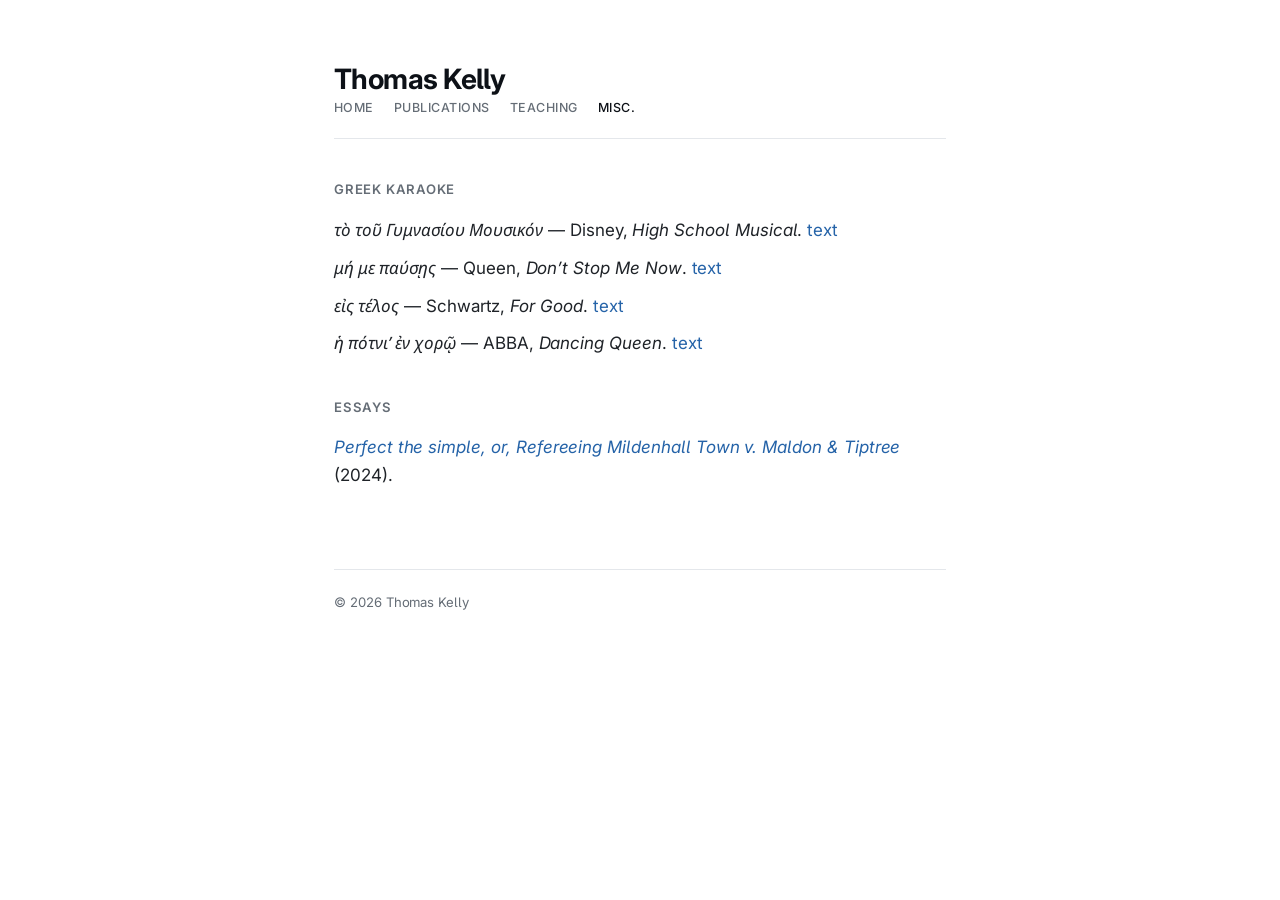
==== misc.html @ 2780e8f3 "aesthetic update" ====
<!DOCTYPE html>
<html lang="en">
<head>
  <meta charset="UTF-8">
  <meta name="viewport" content="width=device-width, initial-scale=1">
  <title>Misc. &mdash; Thomas Kelly</title>
  <meta name="robots" content="noindex, nofollow">
  <meta name="theme-color" content="#0d1117">
  <link rel="preconnect" href="https://fonts.googleapis.com">
  <link rel="preconnect" href="https://fonts.gstatic.com" crossorigin>
  <link rel="stylesheet" href="https://fonts.googleapis.com/css2?family=Inter:wght@400;450;500;600;700&family=Noto+Sans:wght@400;500;600&display=swap">
  <link rel="stylesheet" href="style.css">
</head>
<body>
<div class="container">

  <header class="site-header">
    <h1><a href="index.html">Thomas Kelly</a></h1>
    <nav>
      <a href="index.html">Home</a>
      <a href="publications.html">Publications</a>
      <a href="teaching.html">Teaching</a>
      <a href="misc.html" class="current">Misc.</a>
    </nav>
  </header>

  <main>

    <h2>Greek karaoke</h2>
    <ul class="plain">
      <li><em lang="grc">τὸ τοῦ Γυμνασίου Μουσικόν</em> &mdash; Disney, <em>High School Musical</em>. <a href="karaoke/high-school-musical.pdf">text</a></li>
      <li><em lang="grc">μή με παύσῃς</em> &mdash; Queen, <em>Don&rsquo;t Stop Me Now</em>. <a href="karaoke/dont-stop-me-now.pdf">text</a></li>
      <li><em lang="grc">εἰς τέλος</em> &mdash; Schwartz, <em>For Good</em>. <a href="karaoke/for-good.pdf">text</a></li>
      <li><em lang="grc">ἡ πότνι&rsquo; ἐν χορῷ</em> &mdash; ABBA, <em>Dancing Queen</em>. <a href="karaoke/dancing-queen.pdf">text</a></li>
    </ul>

    <h2 id="mildenhall">Essays</h2>
    <ul class="plain">
      <li><em><a href="mildenhall.pdf">Perfect the simple, or, Refereeing Mildenhall Town v. Maldon &amp; Tiptree</a></em> (2024).</li>
    </ul>

  </main>

  <footer class="footer">
    <p>&copy; 2026 Thomas Kelly</p>
  </footer>

</div>
</body>
</html>
---- style.css ----
/* ────────────────────────────────────────────────────────────
   Thomas Kelly — "full Michaillat" tech variant
   Inter (Latin) + Noto Sans (Greek fallback). Cool palette.
   System-aware dark mode. Tight, engineered vertical rhythm.
   ──────────────────────────────────────────────────────────── */

:root {
  --bg:        #ffffff;
  --text:      #1f2328;
  --heading:   #0d1117;
  --muted:     #656d76;
  --accent:    #2563a8;     /* cool blue */
  --accent-2:  #1a4a82;
  --rule:      #e4e7eb;
  --chip-bg:   #f4f6f8;
  --chip-br:   #e0e4e8;

  --content-max: 660px;
  --pad-y: 4rem;
  --pad-x: 1.5rem;

  --font: 'Inter', 'Noto Sans', -apple-system, BlinkMacSystemFont, 'Segoe UI', system-ui, sans-serif;
  --size: 1.0625rem;        /* 17px — smaller, denser than the serif version */
  --leading: 1.6;
}

@media (prefers-color-scheme: dark) {
  :root {
    --bg:       #0d1117;
    --text:     #c9d1d9;
    --heading:  #f0f6fc;
    --muted:    #8b949e;
    --accent:   #6cb0ff;
    --accent-2: #92c5ff;
    --rule:     #21262d;
    --chip-bg:  #161b22;
    --chip-br:  #30363d;
  }
}

*, *::before, *::after { box-sizing: border-box; }

html { font-size: 16px; }

body {
  margin: 0;
  background: var(--bg);
  color: var(--text);
  font-family: var(--font);
  font-size: var(--size);
  line-height: var(--leading);
  font-feature-settings: "kern" 1, "liga" 1, "calt" 1, "cv05" 1;
  -webkit-font-smoothing: antialiased;
  -moz-osx-font-smoothing: grayscale;
  letter-spacing: -0.003em;       /* Inter looks best very slightly tightened */
}

.container {
  max-width: var(--content-max);
  margin: 0 auto;
  padding: var(--pad-y) var(--pad-x);
}

/* ── BANNER (home only) ─────────────────────────────────────── */

.banner { margin-bottom: 2.5rem; }

.banner img {
  display: block;
  width: 100%;
  height: auto;
  max-height: 240px;
  object-fit: cover;
  object-position: center 35%;
  border-radius: 10px;
  border: 1px solid var(--rule);
}

.banner .caption {
  display: block;
  font-size: 0.82rem;
  color: var(--muted);
  margin-top: 0.55rem;
  letter-spacing: 0;
}

/* ── HEADER ─────────────────────────────────────────────────── */

header.site-header {
  margin-bottom: 2.5rem;
}

header.site-header h1 {
  font-size: 1.75rem;
  font-weight: 700;
  letter-spacing: -0.02em;
  margin: 0 0 0.2rem;
  line-height: 1.1;
}

header.site-header h1 a { color: var(--heading); border: none; }
header.site-header h1 a:hover { color: var(--accent); }

header.site-header .tagline {
  color: var(--muted);
  margin: 0 0 1.25rem;
  font-size: 0.95rem;
  font-weight: 450;
}

/* nav as a horizontal row of restrained links */
header.site-header nav {
  display: flex;
  flex-wrap: wrap;
  gap: 1.25rem;
  font-size: 0.9rem;
  font-weight: 500;
  padding-bottom: 1.25rem;
  border-bottom: 1px solid var(--rule);
}

header.site-header nav a {
  color: var(--muted);
  border: none;
  text-transform: uppercase;
  letter-spacing: 0.04em;
  font-size: 0.78rem;
}

header.site-header nav a:hover { color: var(--accent); }
header.site-header nav a.current { color: var(--heading); }

/* ── ICON ROW ───────────────────────────────────────────────── */

.iconrow {
  display: flex;
  flex-wrap: wrap;
  gap: 0.5rem;
  margin: 1.25rem 0 0;
}

.iconrow a {
  display: inline-flex;
  align-items: center;
  gap: 0.4rem;
  padding: 0.4rem 0.7rem;
  border: 1px solid var(--chip-br);
  background: var(--chip-bg);
  border-radius: 7px;
  color: var(--text);
  font-size: 0.82rem;
  font-weight: 500;
  letter-spacing: 0;
}

.iconrow a:hover {
  border-color: var(--accent);
  color: var(--accent);
}

.iconrow svg {
  width: 15px;
  height: 15px;
  flex-shrink: 0;
}

/* ── BIO ────────────────────────────────────────────────────── */

.bio { display: flow-root; margin-bottom: 1.5rem; }

.portrait {
  float: right;
  width: 116px;
  height: auto;
  margin: 0.2rem 0 1rem 1.5rem;
  border-radius: 8px;
  border: 1px solid var(--rule);
}

/* ── MAIN ───────────────────────────────────────────────────── */

main p { margin: 0 0 1rem; }
main p:last-child { margin-bottom: 0; }

main h2 {
  font-size: 0.82rem;
  font-weight: 600;
  text-transform: uppercase;
  letter-spacing: 0.06em;
  color: var(--muted);
  margin: 2.5rem 0 1rem;
}

main h2:first-child { margin-top: 0; }

a {
  color: var(--accent);
  text-decoration: none;
  border-bottom: 1px solid transparent;
  transition: border-color 100ms, color 100ms;
}
a:hover { border-bottom-color: var(--accent); }
a:focus-visible { outline: 2px solid var(--accent); outline-offset: 2px; }

em, i { font-style: italic; }
strong, b { font-weight: 600; }

/* Greek runs use Noto Sans (polytonic). Wrap Greek in <span lang="grc"> */
[lang="grc"], [lang="el"] {
  font-family: 'Noto Sans', sans-serif;
  letter-spacing: 0;
}

/* ── LISTS ──────────────────────────────────────────────────── */

ul.entries, ul.plain { list-style: none; padding: 0; margin: 0; }

ul.entries li {
  margin: 0 0 0.8rem;
  padding-left: 1.4em;
  text-indent: -1.4em;
  color: var(--text);
}
ul.entries li:last-child { margin-bottom: 0; }

ul.plain li { margin: 0 0 0.6rem; }

.tag {
  display: inline-block;
  font-size: 0.72rem;
  font-weight: 500;
  text-transform: uppercase;
  letter-spacing: 0.04em;
  color: var(--muted);
  border: 1px solid var(--chip-br);
  background: var(--chip-bg);
  border-radius: 5px;
  padding: 0.05rem 0.4rem;
  margin-left: 0.4rem;
  vertical-align: 1px;
  text-indent: 0;
}

.sep { color: var(--muted); margin: 0 0.35em; }

/* ── FOOTER ─────────────────────────────────────────────────── */

.footer {
  margin-top: 5rem;
  padding-top: 1.25rem;
  border-top: 1px solid var(--rule);
  color: var(--muted);
  font-size: 0.82rem;
  line-height: 1.5;
}
.footer p { margin: 0.2rem 0; }
.footer a { color: var(--muted); }
.footer a:hover { color: var(--accent); border-bottom-color: var(--accent); }

/* ── MOBILE ─────────────────────────────────────────────────── */

@media (max-width: 700px) {
  :root { --pad-y: 2.5rem; --size: 1rem; }
  header.site-header h1 { font-size: 1.5rem; }
  .banner img { max-height: 180px; }
  .portrait { width: 92px; margin-left: 1rem; }
  header.site-header nav { gap: 0.9rem; }
}

@media print {
  .banner, header.site-header nav, .iconrow, .footer { display: none; }
  :root { --bg: #fff; --text: #000; }
  .container { max-width: none; padding: 0; }
  a { color: inherit; border: none; }
}
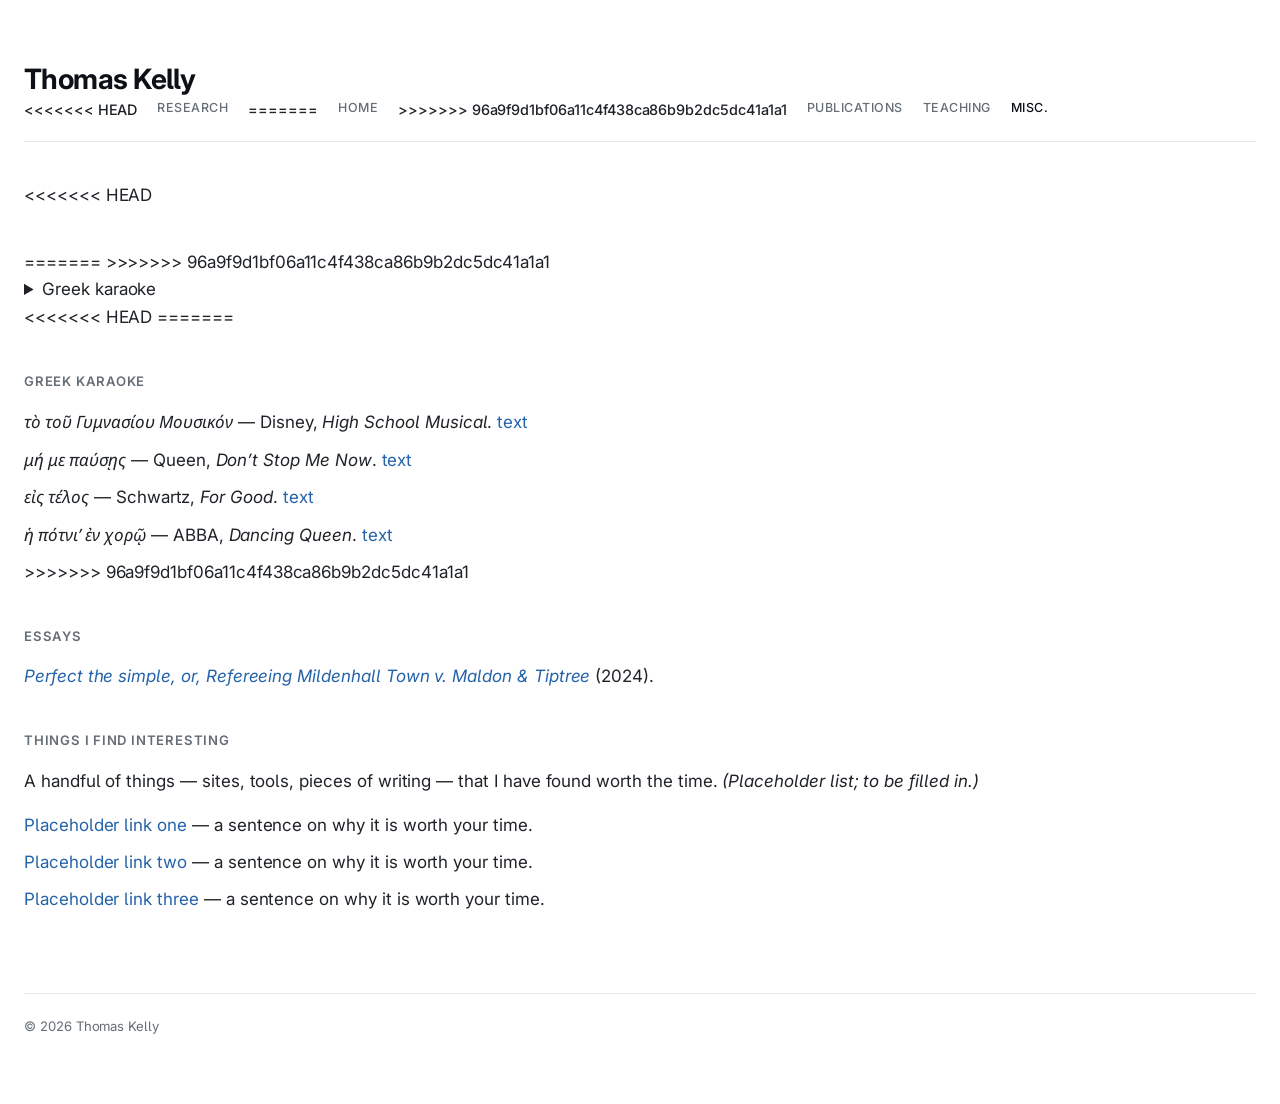
==== commit 0adad3b5: "rethink" ====
--- a/misc.html
+++ b/misc.html
@@ -17,15 +17,35 @@
   <header class="site-header">
     <h1><a href="index.html">Thomas Kelly</a></h1>
     <nav>
+<<<<<<< HEAD
+      <a href="research.html">Research</a>
+=======
       <a href="index.html">Home</a>
+>>>>>>> 96a9f9d1bf06a11c4f438ca86b9b2dc5dc41a1a1
       <a href="publications.html">Publications</a>
       <a href="teaching.html">Teaching</a>
       <a href="misc.html" class="current">Misc.</a>
     </nav>
   </header>
+<<<<<<< HEAD
+
+  <div class="banner mask tiro" role="img" aria-label="A page of Tironian shorthand notes"></div>
+=======
+>>>>>>> 96a9f9d1bf06a11c4f438ca86b9b2dc5dc41a1a1
 
   <main>
+    <details class="karaoke">
+      <summary>Greek karaoke</summary>
+      <ul class="plain">
+        <li><em lang="grc">&tau;&#8056; &tau;&omicron;&#8166; &Gamma;&upsilon;&mu;&nu;&alpha;&sigma;&#8055;&omicron;&upsilon; &Mu;&omicron;&upsilon;&sigma;&iota;&kappa;&#8057;&nu;</em> &mdash; Disney, <em>High School Musical</em>. <a href="karaoke/high-school-musical.pdf">text</a></li>
+        <li><em lang="grc">&mu;&#8053; &mu;&epsilon; &pi;&alpha;&#8059;&sigma;&#8131;&sigmaf;</em> &mdash; Queen, <em>Don&rsquo;t Stop Me Now</em>. <a href="karaoke/dont-stop-me-now.pdf">text</a></li>
+        <li><em lang="grc">&epsilon;&#7984;&sigmaf; &tau;&#8051;&lambda;&omicron;&sigmaf;</em> &mdash; Schwartz, <em>For Good</em>. <a href="karaoke/for-good.pdf">text</a></li>
+        <li><em lang="grc">&#7969; &pi;&#8057;&tau;&nu;&iota;&rsquo; &#7952;&nu; &chi;&omicron;&rho;&#8183;</em> &mdash; ABBA, <em>Dancing Queen</em>. <a href="karaoke/dancing-queen.pdf">text</a></li>
+      </ul>
+    </details>
 
+<<<<<<< HEAD
+=======
     <h2>Greek karaoke</h2>
     <ul class="plain">
       <li><em lang="grc">τὸ τοῦ Γυμνασίου Μουσικόν</em> &mdash; Disney, <em>High School Musical</em>. <a href="karaoke/high-school-musical.pdf">text</a></li>
@@ -34,11 +54,19 @@
       <li><em lang="grc">ἡ πότνι&rsquo; ἐν χορῷ</em> &mdash; ABBA, <em>Dancing Queen</em>. <a href="karaoke/dancing-queen.pdf">text</a></li>
     </ul>
 
+>>>>>>> 96a9f9d1bf06a11c4f438ca86b9b2dc5dc41a1a1
     <h2 id="mildenhall">Essays</h2>
     <ul class="plain">
       <li><em><a href="mildenhall.pdf">Perfect the simple, or, Refereeing Mildenhall Town v. Maldon &amp; Tiptree</a></em> (2024).</li>
     </ul>
 
+    <h2>Things I find interesting</h2>
+    <p>A handful of things &mdash; sites, tools, pieces of writing &mdash; that I have found worth the time. <em>(Placeholder list; to be filled in.)</em></p>
+    <ul class="plain">
+      <li><a href="#">Placeholder link one</a> &mdash; a sentence on why it is worth your time.</li>
+      <li><a href="#">Placeholder link two</a> &mdash; a sentence on why it is worth your time.</li>
+      <li><a href="#">Placeholder link three</a> &mdash; a sentence on why it is worth your time.</li>
+    </ul>
   </main>
 
   <footer class="footer">
--- a/style.css
+++ b/style.css
@@ -56,6 +56,45 @@
 }
 
 .container {
+<<<<<<< HEAD
+  max-width: 1060px;
+  margin: 0 auto;
+  padding: var(--pad-y) var(--pad-x);
+}
+
+/* Off-centre layout: ~700px content column + ~200px right rail.
+   justify-content:start left-aligns the used width within the
+   centred container, so extra whitespace pools on the right. */
+.layout {
+  display: grid;
+  grid-template-columns: minmax(0, 700px) 200px;
+  column-gap: 56px;
+  justify-content: start;
+}
+
+.layout > .full   { grid-column: 1 / -1; }
+.layout > main    { grid-column: 1; }
+.layout > .rail   { grid-column: 2; }
+
+/* The right-margin rail: portrait + icon row, aligned to the bio top */
+.rail {
+  padding-top: 0.3rem;
+}
+.rail .portrait {
+  float: none;
+  display: block;
+  width: 100%;
+  height: auto;
+  margin: 0 0 1rem;
+  border-radius: 8px;
+  border: 1px solid var(--rule);
+}
+.rail .iconrow {
+  flex-direction: column;
+  align-items: stretch;
+  gap: 0.4rem;
+  margin: 0;
+=======
   max-width: var(--content-max);
   margin: 0 auto;
   padding: var(--pad-y) var(--pad-x);
@@ -82,6 +121,83 @@
   color: var(--muted);
   margin-top: 0.55rem;
   letter-spacing: 0;
+}
+
+/* ── HEADER ─────────────────────────────────────────────────── */
+
+header.site-header {
+  margin-bottom: 2.5rem;
+}
+
+header.site-header h1 {
+  font-size: 1.75rem;
+  font-weight: 700;
+  letter-spacing: -0.02em;
+  margin: 0 0 0.2rem;
+  line-height: 1.1;
+}
+
+header.site-header h1 a { color: var(--heading); border: none; }
+header.site-header h1 a:hover { color: var(--accent); }
+
+header.site-header .tagline {
+  color: var(--muted);
+  margin: 0 0 1.25rem;
+  font-size: 0.95rem;
+  font-weight: 450;
+>>>>>>> 96a9f9d1bf06a11c4f438ca86b9b2dc5dc41a1a1
+}
+.rail .iconrow a { justify-content: flex-start; }
+
+<<<<<<< HEAD
+/* Euclid construction row — FIXED pixel size, never scales with the
+   page (like text). The window clips a wide SVG left-aligned, so the
+   number of constructions visible = viewport width / construction width.
+   Soft right-edge fade hides the clip. */
+/* ── PER-PAGE BANNER ─────────────────────────────────────────────
+   Each inner page has ONE static banner. Fixed-aspect box. Euclid
+   clips-to-width (responsive reveal); manuscript panels are accent
+   boxes revealed through a duotone alpha mask (recolour in dark mode);
+   the tube map is an inline SVG that hides its labels on mobile. */
+.banner {
+  position: relative;
+  width: 100%;
+  aspect-ratio: 1180 / 300;
+  margin-bottom: 2rem;
+  overflow: hidden;
+  color: var(--accent);
+}
+.banner svg { display: block; }
+
+/* Euclid: fixed-height row clipped to width, soft right-edge fade */
+.banner.euclid {
+  display: flex;
+  align-items: center;
+  justify-content: flex-start;
+  -webkit-mask-image: linear-gradient(to right, #000 90%, transparent 100%);
+          mask-image: linear-gradient(to right, #000 90%, transparent 100%);
+}
+.banner.euclid svg { width: auto; height: 88%; max-width: none; flex: 0 0 auto; }
+
+/* Tube map: inline SVG fitted; labels hide on narrow screens */
+.banner.tube { display: flex; align-items: center; justify-content: center; }
+.banner.tube svg { width: 100%; height: 100%; }
+
+/* Manuscript banners: accent box revealed through duotone alpha mask */
+.banner.mask { background: currentColor; }
+.banner.ptolemy {
+  -webkit-mask: url(mask-ptolemy.png) center/cover no-repeat;
+          mask: url(mask-ptolemy.png) center/cover no-repeat;
+  -webkit-mask-mode: alpha; mask-mode: alpha;
+}
+.banner.tiro {
+  -webkit-mask: url(mask-tiro.png) center/cover no-repeat;
+          mask: url(mask-tiro.png) center/cover no-repeat;
+  -webkit-mask-mode: alpha; mask-mode: alpha;
+}
+
+@media (max-width: 640px) {
+  .banner.tube .maplabels { display: none; }
 }
 
 /* ── HEADER ─────────────────────────────────────────────────── */
@@ -168,6 +284,67 @@
 
 .bio { display: flow-root; margin-bottom: 1.5rem; }
 
+=======
+/* nav as a horizontal row of restrained links */
+header.site-header nav {
+  display: flex;
+  flex-wrap: wrap;
+  gap: 1.25rem;
+  font-size: 0.9rem;
+  font-weight: 500;
+  padding-bottom: 1.25rem;
+  border-bottom: 1px solid var(--rule);
+}
+
+header.site-header nav a {
+  color: var(--muted);
+  border: none;
+  text-transform: uppercase;
+  letter-spacing: 0.04em;
+  font-size: 0.78rem;
+}
+
+header.site-header nav a:hover { color: var(--accent); }
+header.site-header nav a.current { color: var(--heading); }
+
+/* ── ICON ROW ───────────────────────────────────────────────── */
+
+.iconrow {
+  display: flex;
+  flex-wrap: wrap;
+  gap: 0.5rem;
+  margin: 1.25rem 0 0;
+}
+
+.iconrow a {
+  display: inline-flex;
+  align-items: center;
+  gap: 0.4rem;
+  padding: 0.4rem 0.7rem;
+  border: 1px solid var(--chip-br);
+  background: var(--chip-bg);
+  border-radius: 7px;
+  color: var(--text);
+  font-size: 0.82rem;
+  font-weight: 500;
+  letter-spacing: 0;
+}
+
+.iconrow a:hover {
+  border-color: var(--accent);
+  color: var(--accent);
+}
+
+.iconrow svg {
+  width: 15px;
+  height: 15px;
+  flex-shrink: 0;
+}
+
+/* ── BIO ────────────────────────────────────────────────────── */
+
+.bio { display: flow-root; margin-bottom: 1.5rem; }
+
 .portrait {
   float: right;
   width: 116px;
@@ -177,6 +354,7 @@
   border: 1px solid var(--rule);
 }
 
+>>>>>>> 96a9f9d1bf06a11c4f438ca86b9b2dc5dc41a1a1
 /* ── MAIN ───────────────────────────────────────────────────── */
 
 main p { margin: 0 0 1rem; }
@@ -259,17 +437,168 @@
 
 /* ── MOBILE ─────────────────────────────────────────────────── */
 
+<<<<<<< HEAD
+@media (max-width: 820px) {
+  :root { --pad-y: 2.5rem; --size: 1rem; }
+  .container { max-width: 640px; }
+  .layout {
+    display: flex;
+    flex-direction: column;
+  }
+  .layout > .headerart     { order: 1; }
+  .layout > .site-header   { order: 2; }
+  .rail                    { order: 3; padding-top: 0; margin-bottom: 1.5rem; }
+  .layout > main           { order: 4; }
+  .layout > footer         { order: 5; }
+  .rail .portrait { width: 120px; margin: 0 0 1rem; }
+  .rail .iconrow { flex-direction: row; flex-wrap: wrap; }
+
+  header.site-header h1 { font-size: 1.5rem; }
+=======
 @media (max-width: 700px) {
   :root { --pad-y: 2.5rem; --size: 1rem; }
   header.site-header h1 { font-size: 1.5rem; }
   .banner img { max-height: 180px; }
   .portrait { width: 92px; margin-left: 1rem; }
+>>>>>>> 96a9f9d1bf06a11c4f438ca86b9b2dc5dc41a1a1
   header.site-header nav { gap: 0.9rem; }
 }
 
 @media print {
+<<<<<<< HEAD
+  header.site-header nav, .iconrow, .headerart, .footer { display: none; }
+=======
   .banner, header.site-header nav, .iconrow, .footer { display: none; }
+>>>>>>> 96a9f9d1bf06a11c4f438ca86b9b2dc5dc41a1a1
   :root { --bg: #fff; --text: #000; }
   .container { max-width: none; padding: 0; }
   a { color: inherit; border: none; }
 }
+<<<<<<< HEAD
+
+/* ════════════════════════════════════════════════════════════════
+   MINIMALIST HOME (centred nameplate). Applies only to body.home.
+   ════════════════════════════════════════════════════════════════ */
+body.home {
+  min-height: 100vh;
+  display: flex;
+  align-items: center;       /* true vertical centre */
+  justify-content: center;
+}
+.nameplate {
+  max-width: 460px;
+  margin: 0 auto;
+  padding: 2rem 1.5rem;
+  text-align: center;
+  display: flex;
+  flex-direction: column;
+  align-items: center;
+  gap: 0;
+}
+.np-portrait {
+  width: 132px;
+  height: 132px;
+  border-radius: 50%;
+  object-fit: cover;
+  margin-bottom: 1.6rem;
+  border: 1px solid var(--rule);
+}
+.np-name {
+  font-size: 1.9rem;
+  font-weight: 700;
+  letter-spacing: -0.02em;
+  margin: 0 0 0.4rem;
+  line-height: 1.1;
+}
+.np-name a { color: var(--heading); border: none; }
+.np-name a:hover { color: var(--accent); }
+.np-role {
+  font-size: 0.95rem;
+  font-weight: 500;
+  color: var(--muted);
+  margin: 0 0 1.6rem;
+  letter-spacing: 0.01em;
+  line-height: 1.5;
+  max-width: 34ch;
+}
+.np-line {
+  font-size: 1rem;
+  line-height: 1.55;
+  color: var(--text);
+  margin: 0 0 1.9rem;
+  max-width: 34ch;
+}
+.np-nav {
+  display: flex;
+  flex-wrap: wrap;
+  justify-content: center;
+  gap: 1.4rem;
+  margin-bottom: 1.8rem;
+}
+.np-nav a {
+  color: var(--text);
+  border: none;
+  font-size: 0.94rem;
+  font-weight: 500;
+  letter-spacing: 0.01em;
+}
+.np-nav a:hover { color: var(--accent); }
+.np-contact {
+  display: flex;
+  justify-content: center;
+  gap: 1.1rem;
+}
+.np-contact a {
+  color: var(--muted);
+  border: none;
+  display: inline-flex;
+}
+.np-contact a:hover { color: var(--accent); }
+.np-contact svg { width: 19px; height: 19px; }
+
+@media (max-width: 600px) {
+  .np-name { font-size: 1.6rem; }
+  .np-portrait { width: 112px; height: 112px; }
+}
+
+/* Research page: the collaboration invitation (sits near the top) */
+.collab {
+  color: var(--muted);
+  font-style: italic;
+  margin: 0 0 0.5rem;
+  padding-bottom: 1.5rem;
+  border-bottom: 1px solid var(--rule);
+}
+
+/* Misc: Greek karaoke as a collapsible section. The summary is styled to
+   match the h2 section headings, with a rotating disclosure marker. */
+details.karaoke {
+  margin: 2.5rem 0 1rem;
+}
+details.karaoke summary {
+  font-size: 0.82rem;
+  font-weight: 600;
+  text-transform: uppercase;
+  letter-spacing: 0.06em;
+  color: var(--muted);
+  cursor: pointer;
+  list-style: none;
+  display: flex;
+  align-items: center;
+  gap: 0.5rem;
+  transition: color 120ms;
+}
+details.karaoke summary:hover { color: var(--accent); }
+details.karaoke summary::-webkit-details-marker { display: none; }
+details.karaoke summary::before {
+  content: "";
+  width: 0; height: 0;
+  border-left: 5px solid currentColor;
+  border-top: 4px solid transparent;
+  border-bottom: 4px solid transparent;
+  transition: transform 150ms ease;
+}
+details.karaoke[open] summary::before { transform: rotate(90deg); }
+details.karaoke ul.plain { margin-top: 1rem; }
+=======
+>>>>>>> 96a9f9d1bf06a11c4f438ca86b9b2dc5dc41a1a1
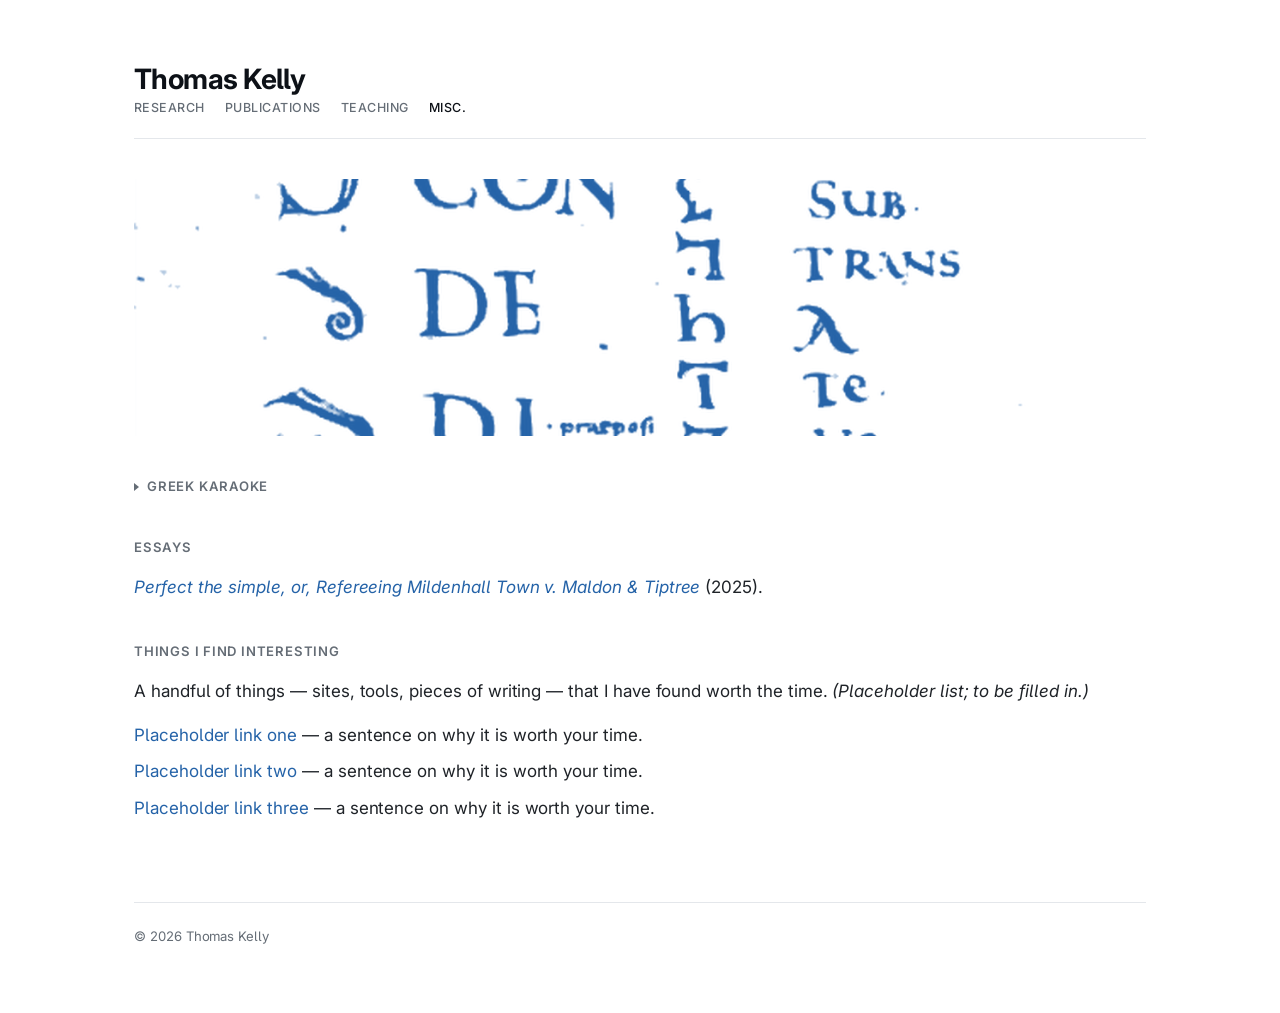
==== commit 0059527a: "update" ====
--- a/misc.html
+++ b/misc.html
@@ -17,21 +17,14 @@
   <header class="site-header">
     <h1><a href="index.html">Thomas Kelly</a></h1>
     <nav>
-<<<<<<< HEAD
       <a href="research.html">Research</a>
-=======
-      <a href="index.html">Home</a>
->>>>>>> 96a9f9d1bf06a11c4f438ca86b9b2dc5dc41a1a1
       <a href="publications.html">Publications</a>
       <a href="teaching.html">Teaching</a>
       <a href="misc.html" class="current">Misc.</a>
     </nav>
   </header>
-<<<<<<< HEAD
 
   <div class="banner mask tiro" role="img" aria-label="A page of Tironian shorthand notes"></div>
-=======
->>>>>>> 96a9f9d1bf06a11c4f438ca86b9b2dc5dc41a1a1
 
   <main>
     <details class="karaoke">
@@ -44,20 +37,9 @@
       </ul>
     </details>
 
-<<<<<<< HEAD
-=======
-    <h2>Greek karaoke</h2>
-    <ul class="plain">
-      <li><em lang="grc">τὸ τοῦ Γυμνασίου Μουσικόν</em> &mdash; Disney, <em>High School Musical</em>. <a href="karaoke/high-school-musical.pdf">text</a></li>
-      <li><em lang="grc">μή με παύσῃς</em> &mdash; Queen, <em>Don&rsquo;t Stop Me Now</em>. <a href="karaoke/dont-stop-me-now.pdf">text</a></li>
-      <li><em lang="grc">εἰς τέλος</em> &mdash; Schwartz, <em>For Good</em>. <a href="karaoke/for-good.pdf">text</a></li>
-      <li><em lang="grc">ἡ πότνι&rsquo; ἐν χορῷ</em> &mdash; ABBA, <em>Dancing Queen</em>. <a href="karaoke/dancing-queen.pdf">text</a></li>
-    </ul>
-
->>>>>>> 96a9f9d1bf06a11c4f438ca86b9b2dc5dc41a1a1
     <h2 id="mildenhall">Essays</h2>
     <ul class="plain">
-      <li><em><a href="mildenhall.pdf">Perfect the simple, or, Refereeing Mildenhall Town v. Maldon &amp; Tiptree</a></em> (2024).</li>
+      <li><em><a href="mildenhall.pdf">Perfect the simple, or, Refereeing Mildenhall Town v. Maldon &amp; Tiptree</a></em> (2025).</li>
     </ul>
 
     <h2>Things I find interesting</h2>
--- a/style.css
+++ b/style.css
@@ -56,7 +56,6 @@
 }
 
 .container {
-<<<<<<< HEAD
   max-width: 1060px;
   margin: 0 auto;
   padding: var(--pad-y) var(--pad-x);
@@ -94,62 +93,9 @@
   align-items: stretch;
   gap: 0.4rem;
   margin: 0;
-=======
-  max-width: var(--content-max);
-  margin: 0 auto;
-  padding: var(--pad-y) var(--pad-x);
-}
-
-/* ── BANNER (home only) ─────────────────────────────────────── */
-
-.banner { margin-bottom: 2.5rem; }
-
-.banner img {
-  display: block;
-  width: 100%;
-  height: auto;
-  max-height: 240px;
-  object-fit: cover;
-  object-position: center 35%;
-  border-radius: 10px;
-  border: 1px solid var(--rule);
-}
-
-.banner .caption {
-  display: block;
-  font-size: 0.82rem;
-  color: var(--muted);
-  margin-top: 0.55rem;
-  letter-spacing: 0;
-}
-
-/* ── HEADER ─────────────────────────────────────────────────── */
-
-header.site-header {
-  margin-bottom: 2.5rem;
-}
-
-header.site-header h1 {
-  font-size: 1.75rem;
-  font-weight: 700;
-  letter-spacing: -0.02em;
-  margin: 0 0 0.2rem;
-  line-height: 1.1;
-}
-
-header.site-header h1 a { color: var(--heading); border: none; }
-header.site-header h1 a:hover { color: var(--accent); }
-
-header.site-header .tagline {
-  color: var(--muted);
-  margin: 0 0 1.25rem;
-  font-size: 0.95rem;
-  font-weight: 450;
->>>>>>> 96a9f9d1bf06a11c4f438ca86b9b2dc5dc41a1a1
 }
 .rail .iconrow a { justify-content: flex-start; }
 
-<<<<<<< HEAD
 /* Euclid construction row — FIXED pixel size, never scales with the
    page (like text). The window clips a wide SVG left-aligned, so the
    number of constructions visible = viewport width / construction width.
@@ -284,77 +230,6 @@
 
 .bio { display: flow-root; margin-bottom: 1.5rem; }
 
-=======
-/* nav as a horizontal row of restrained links */
-header.site-header nav {
-  display: flex;
-  flex-wrap: wrap;
-  gap: 1.25rem;
-  font-size: 0.9rem;
-  font-weight: 500;
-  padding-bottom: 1.25rem;
-  border-bottom: 1px solid var(--rule);
-}
-
-header.site-header nav a {
-  color: var(--muted);
-  border: none;
-  text-transform: uppercase;
-  letter-spacing: 0.04em;
-  font-size: 0.78rem;
-}
-
-header.site-header nav a:hover { color: var(--accent); }
-header.site-header nav a.current { color: var(--heading); }
-
-/* ── ICON ROW ───────────────────────────────────────────────── */
-
-.iconrow {
-  display: flex;
-  flex-wrap: wrap;
-  gap: 0.5rem;
-  margin: 1.25rem 0 0;
-}
-
-.iconrow a {
-  display: inline-flex;
-  align-items: center;
-  gap: 0.4rem;
-  padding: 0.4rem 0.7rem;
-  border: 1px solid var(--chip-br);
-  background: var(--chip-bg);
-  border-radius: 7px;
-  color: var(--text);
-  font-size: 0.82rem;
-  font-weight: 500;
-  letter-spacing: 0;
-}
-
-.iconrow a:hover {
-  border-color: var(--accent);
-  color: var(--accent);
-}
-
-.iconrow svg {
-  width: 15px;
-  height: 15px;
-  flex-shrink: 0;
-}
-
-/* ── BIO ────────────────────────────────────────────────────── */
-
-.bio { display: flow-root; margin-bottom: 1.5rem; }
-
-.portrait {
-  float: right;
-  width: 116px;
-  height: auto;
-  margin: 0.2rem 0 1rem 1.5rem;
-  border-radius: 8px;
-  border: 1px solid var(--rule);
-}
-
->>>>>>> 96a9f9d1bf06a11c4f438ca86b9b2dc5dc41a1a1
 /* ── MAIN ───────────────────────────────────────────────────── */
 
 main p { margin: 0 0 1rem; }
@@ -437,7 +312,6 @@
 
 /* ── MOBILE ─────────────────────────────────────────────────── */
 
-<<<<<<< HEAD
 @media (max-width: 820px) {
   :root { --pad-y: 2.5rem; --size: 1rem; }
   .container { max-width: 640px; }
@@ -454,27 +328,15 @@
   .rail .iconrow { flex-direction: row; flex-wrap: wrap; }
 
   header.site-header h1 { font-size: 1.5rem; }
-=======
-@media (max-width: 700px) {
-  :root { --pad-y: 2.5rem; --size: 1rem; }
-  header.site-header h1 { font-size: 1.5rem; }
-  .banner img { max-height: 180px; }
-  .portrait { width: 92px; margin-left: 1rem; }
->>>>>>> 96a9f9d1bf06a11c4f438ca86b9b2dc5dc41a1a1
   header.site-header nav { gap: 0.9rem; }
 }
 
 @media print {
-<<<<<<< HEAD
   header.site-header nav, .iconrow, .headerart, .footer { display: none; }
-=======
-  .banner, header.site-header nav, .iconrow, .footer { display: none; }
->>>>>>> 96a9f9d1bf06a11c4f438ca86b9b2dc5dc41a1a1
   :root { --bg: #fff; --text: #000; }
   .container { max-width: none; padding: 0; }
   a { color: inherit; border: none; }
 }
-<<<<<<< HEAD
 
 /* ════════════════════════════════════════════════════════════════
    MINIMALIST HOME (centred nameplate). Applies only to body.home.
@@ -600,5 +462,3 @@
 }
 details.karaoke[open] summary::before { transform: rotate(90deg); }
 details.karaoke ul.plain { margin-top: 1rem; }
-=======
->>>>>>> 96a9f9d1bf06a11c4f438ca86b9b2dc5dc41a1a1
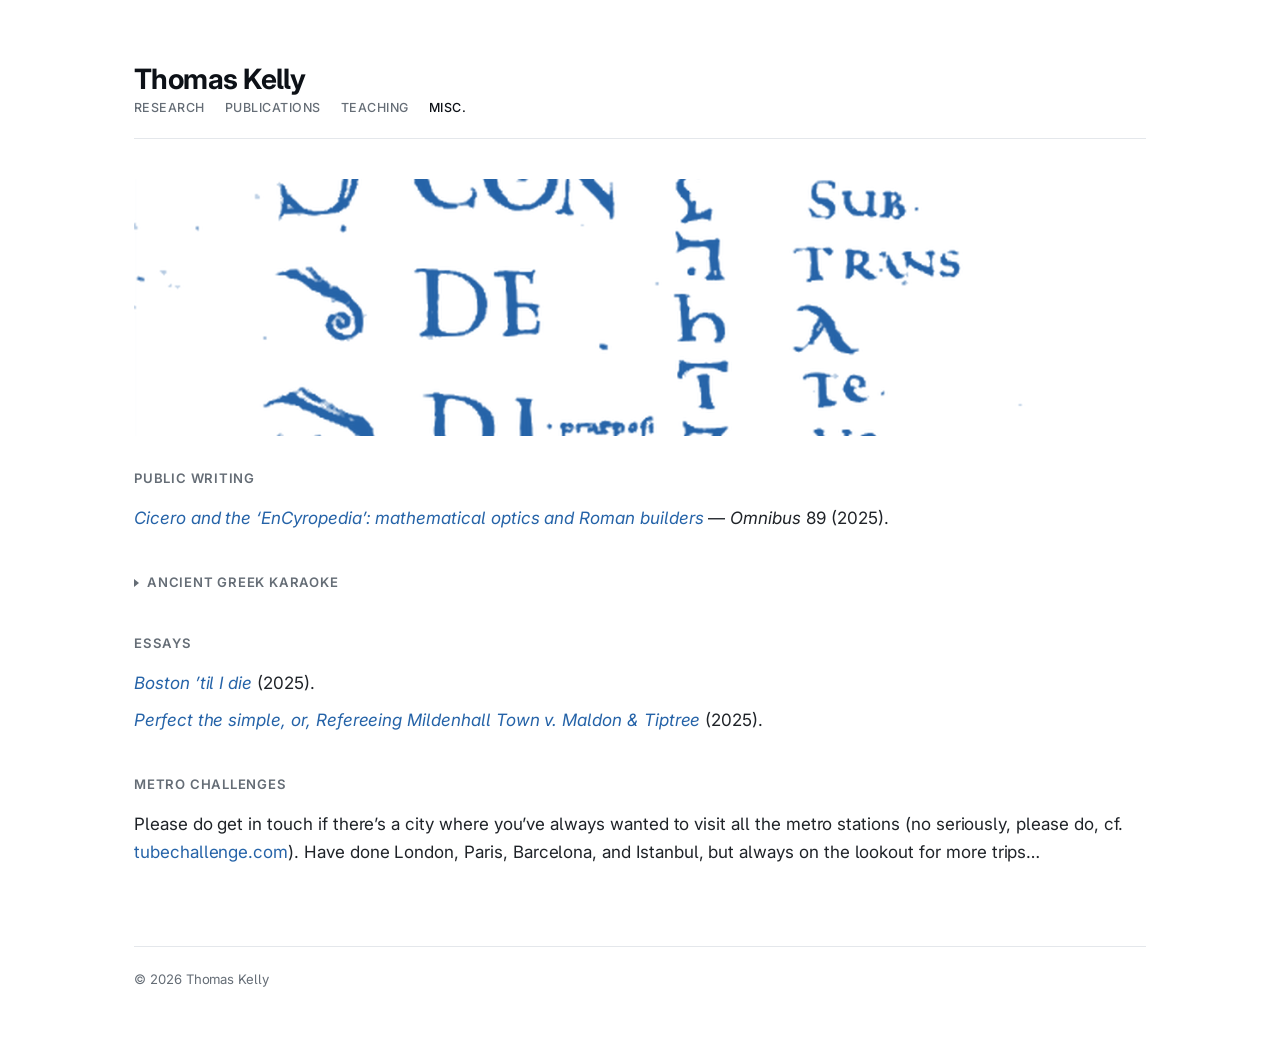
==== commit a6e5bf59: "misc update" ====
--- a/misc.html
+++ b/misc.html
@@ -9,7 +9,473 @@
   <link rel="preconnect" href="https://fonts.googleapis.com">
   <link rel="preconnect" href="https://fonts.gstatic.com" crossorigin>
   <link rel="stylesheet" href="https://fonts.googleapis.com/css2?family=Inter:wght@400;450;500;600;700&family=Noto+Sans:wght@400;500;600&display=swap">
-  <link rel="stylesheet" href="style.css">
+  <style>
+/* ────────────────────────────────────────────────────────────
+   Thomas Kelly — "full Michaillat" tech variant
+   Inter (Latin) + Noto Sans (Greek fallback). Cool palette.
+   System-aware dark mode. Tight, engineered vertical rhythm.
+   ──────────────────────────────────────────────────────────── */
+
+:root {
+  --bg:        #ffffff;
+  --text:      #1f2328;
+  --heading:   #0d1117;
+  --muted:     #656d76;
+  --accent:    #2563a8;     /* cool blue */
+  --accent-2:  #1a4a82;
+  --rule:      #e4e7eb;
+  --chip-bg:   #f4f6f8;
+  --chip-br:   #e0e4e8;
+
+  --content-max: 660px;
+  --pad-y: 4rem;
+  --pad-x: 1.5rem;
+
+  --font: 'Inter', 'Noto Sans', -apple-system, BlinkMacSystemFont, 'Segoe UI', system-ui, sans-serif;
+  --size: 1.0625rem;        /* 17px — smaller, denser than the serif version */
+  --leading: 1.6;
+}
+
+@media (prefers-color-scheme: dark) {
+  :root {
+    --bg:       #0d1117;
+    --text:     #c9d1d9;
+    --heading:  #f0f6fc;
+    --muted:    #8b949e;
+    --accent:   #6cb0ff;
+    --accent-2: #92c5ff;
+    --rule:     #21262d;
+    --chip-bg:  #161b22;
+    --chip-br:  #30363d;
+  }
+}
+
+*, *::before, *::after { box-sizing: border-box; }
+
+html { font-size: 16px; }
+
+body {
+  margin: 0;
+  background: var(--bg);
+  color: var(--text);
+  font-family: var(--font);
+  font-size: var(--size);
+  line-height: var(--leading);
+  font-feature-settings: "kern" 1, "liga" 1, "calt" 1, "cv05" 1;
+  -webkit-font-smoothing: antialiased;
+  -moz-osx-font-smoothing: grayscale;
+  letter-spacing: -0.003em;       /* Inter looks best very slightly tightened */
+}
+
+.container {
+  max-width: 1060px;
+  margin: 0 auto;
+  padding: var(--pad-y) var(--pad-x);
+}
+
+/* Off-centre layout: ~700px content column + ~200px right rail.
+   justify-content:start left-aligns the used width within the
+   centred container, so extra whitespace pools on the right. */
+.layout {
+  display: grid;
+  grid-template-columns: minmax(0, 700px) 200px;
+  column-gap: 56px;
+  justify-content: start;
+}
+
+.layout > .full   { grid-column: 1 / -1; }
+.layout > main    { grid-column: 1; }
+.layout > .rail   { grid-column: 2; }
+
+/* The right-margin rail: portrait + icon row, aligned to the bio top */
+.rail {
+  padding-top: 0.3rem;
+}
+.rail .portrait {
+  float: none;
+  display: block;
+  width: 100%;
+  height: auto;
+  margin: 0 0 1rem;
+  border-radius: 8px;
+  border: 1px solid var(--rule);
+}
+.rail .iconrow {
+  flex-direction: column;
+  align-items: stretch;
+  gap: 0.4rem;
+  margin: 0;
+}
+.rail .iconrow a { justify-content: flex-start; }
+
+/* Euclid construction row — FIXED pixel size, never scales with the
+   page (like text). The window clips a wide SVG left-aligned, so the
+   number of constructions visible = viewport width / construction width.
+   Soft right-edge fade hides the clip. */
+/* ── PER-PAGE BANNER ─────────────────────────────────────────────
+   Each inner page has ONE static banner. Fixed-aspect box. Euclid
+   clips-to-width (responsive reveal); manuscript panels are accent
+   boxes revealed through a duotone alpha mask (recolour in dark mode);
+   the tube map is an inline SVG that hides its labels on mobile. */
+.banner {
+  position: relative;
+  width: 100%;
+  aspect-ratio: 1180 / 300;
+  margin-bottom: 2rem;
+  overflow: hidden;
+  color: var(--accent);
+}
+.banner svg { display: block; }
+
+/* Euclid: fixed-height row clipped to width, soft right-edge fade */
+.banner.euclid {
+  display: flex;
+  align-items: center;
+  justify-content: flex-start;
+  -webkit-mask-image: linear-gradient(to right, #000 90%, transparent 100%);
+          mask-image: linear-gradient(to right, #000 90%, transparent 100%);
+}
+.banner.euclid svg { width: auto; height: 88%; max-width: none; flex: 0 0 auto; }
+
+/* Tube map: inline SVG fitted; labels hide on narrow screens */
+.banner.tube { display: flex; align-items: center; justify-content: center; }
+.banner.tube svg { width: 100%; height: 100%; }
+
+/* Manuscript banners: accent box revealed through duotone alpha mask */
+.banner.mask { background: currentColor; }
+.banner.ptolemy {
+  -webkit-mask: url([data-uri]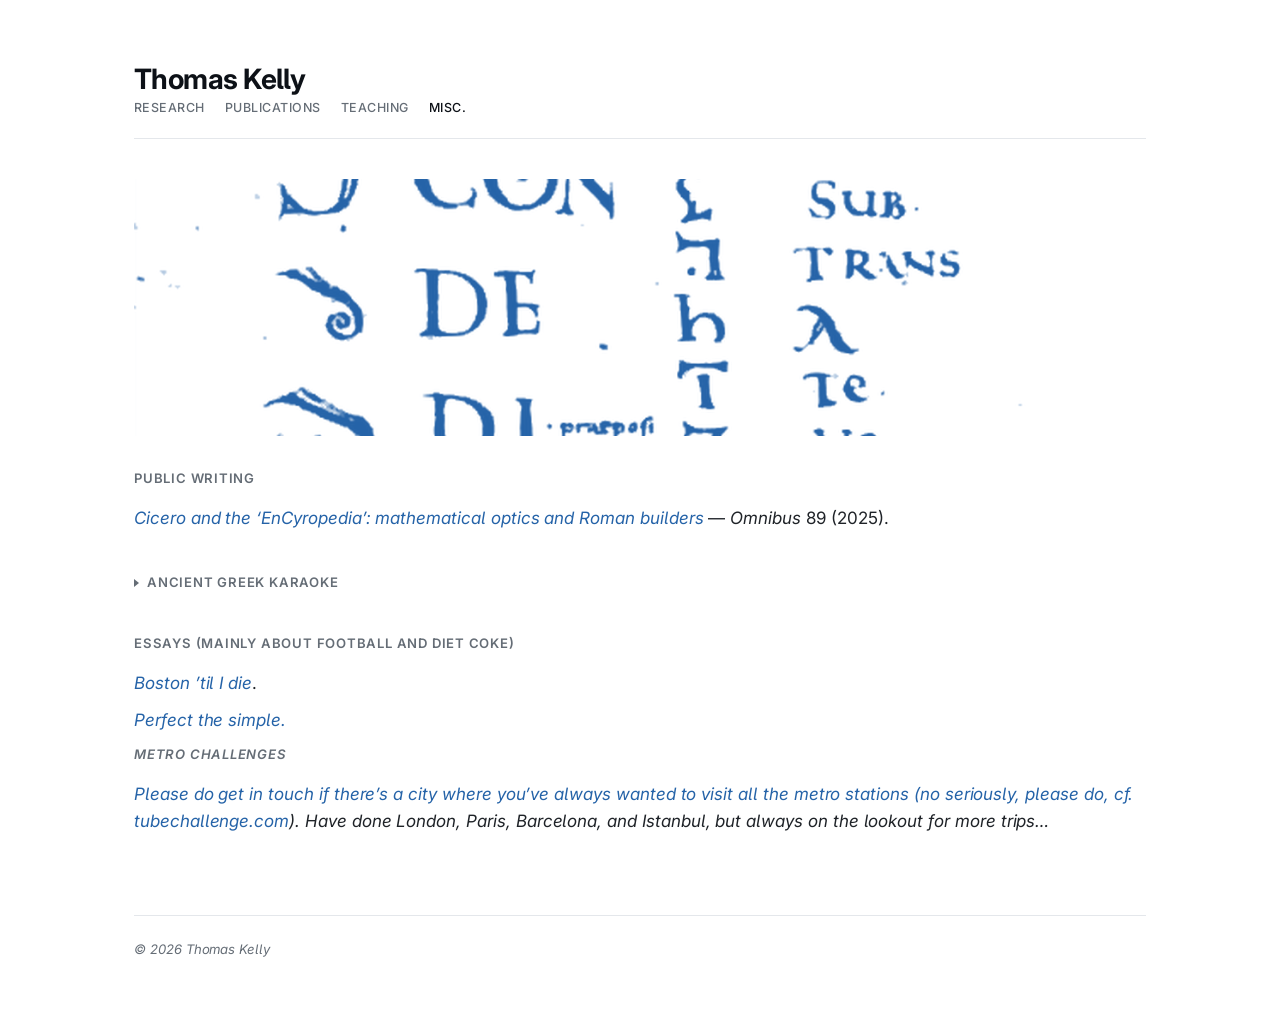
==== commit 82bf54ea: "updates" ====
--- a/misc.html
+++ b/misc.html
@@ -501,17 +501,17 @@
     <details class="karaoke">
       <summary>Ancient Greek karaoke</summary>
       <ul class="plain">
-        <li><em lang="grc">&tau;&#8056; &tau;&omicron;&#8166; &Gamma;&upsilon;&mu;&nu;&alpha;&sigma;&#8055;&omicron;&upsilon; &Mu;&omicron;&upsilon;&sigma;&iota;&kappa;&#8057;&nu;</em> &mdash; Disney, <em>High School Musical</em>. <a href="karaoke/high-school-musical.pdf">text</a></li>
-        <li><em lang="grc">&mu;&#8053; &mu;&epsilon; &pi;&alpha;&#8059;&sigma;&#8131;&sigmaf;</em> &mdash; Queen, <em>Don&rsquo;t Stop Me Now</em>. <a href="karaoke/dont-stop-me-now.pdf">text</a></li>
-        <li><em lang="grc">&epsilon;&#7984;&sigmaf; &tau;&#8051;&lambda;&omicron;&sigmaf;</em> &mdash; Schwartz, <em>For Good</em>. <a href="karaoke/for-good.pdf">text</a></li>
-        <li><em lang="grc">&#7969; &pi;&#8057;&tau;&nu;&iota;&rsquo; &#7952;&nu; &chi;&omicron;&rho;&#8183;</em> &mdash; ABBA, <em>Dancing Queen</em>. <a href="karaoke/dancing-queen.pdf">text</a></li>
+        <li><em lang="grc">&tau;&#8056; &tau;&omicron;&#8166; &Gamma;&upsilon;&mu;&nu;&alpha;&sigma;&#8055;&omicron;&upsilon; &Mu;&omicron;&upsilon;&sigma;&iota;&kappa;&#8057;&nu;</em>. <a href="karaoke/high-school-musical.pdf">text</a></li>
+        <li><em lang="grc">&mu;&#8053; &mu;&epsilon; &pi;&alpha;&#8059;&sigma;&#8131;&sigmaf;</em> &mdash;. <a href="karaoke/dont-stop-me-now.pdf">text</a></li>
+        <li><em lang="grc">&epsilon;&#7984;&sigmaf; &tau;&#8051;&lambda;&omicron;&sigmaf;</em>. <a href="karaoke/for-good.pdf">text</a></li>
+        <!--<li><em lang="grc">&#7969; &pi;&#8057;&tau;&nu;&iota;&rsquo; &#7952;&nu; &chi;&omicron;&rho;&#8183;</em> &mdash; ABBA, <em>Dancing Queen</em>. <a href="karaoke/dancing-queen.pdf">text</a></li> -->
       </ul>
     </details>
 
-    <h2>Essays</h2>
+    <h2>Essays (mainly about football and Diet Coke)</h2>
     <ul class="plain">
-      <li><em><a href="boston.pdf">Boston &rsquo;til I die</a></em> (2025).</li>
-      <li><em><a href="mildenhall.pdf">Perfect the simple, or, Refereeing Mildenhall Town v. Maldon &amp; Tiptree</a></em> (2025).</li>
+      <li><em><a href="boston.pdf">Boston &rsquo;til I die</a></em>.</li>
+      <li><em><a href="mildenhall.pdf">Perfect the simple.</li>
     </ul>
 
     <h2>Metro challenges</h2>
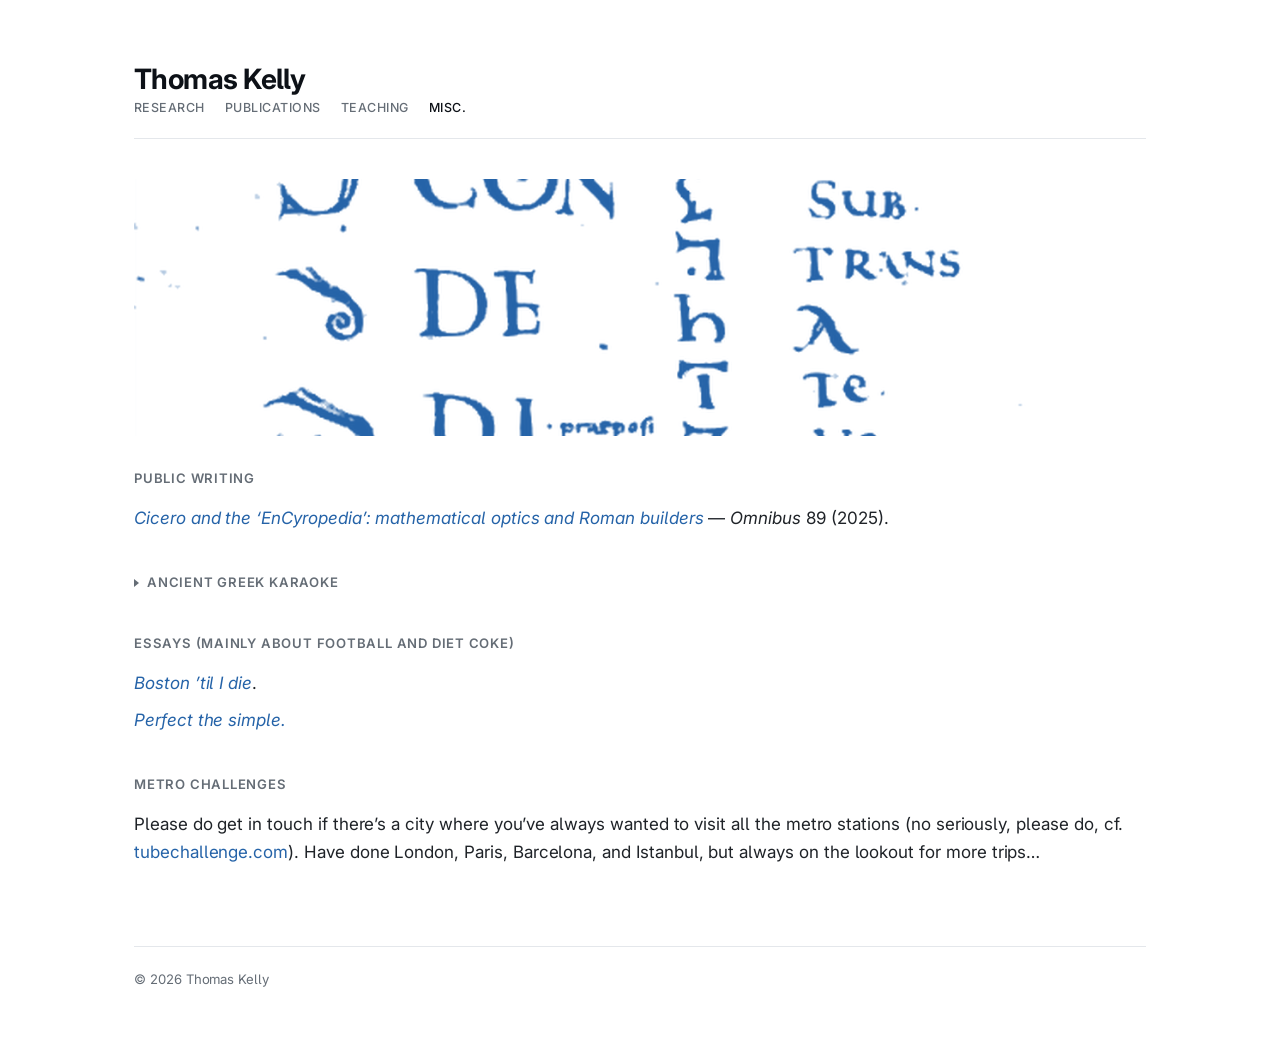
==== commit 76f6563a: "fix" ====
--- a/misc.html
+++ b/misc.html
@@ -511,7 +511,7 @@
     <h2>Essays (mainly about football and Diet Coke)</h2>
     <ul class="plain">
       <li><em><a href="boston.pdf">Boston &rsquo;til I die</a></em>.</li>
-      <li><em><a href="mildenhall.pdf">Perfect the simple.</li>
+      <li><em><a href="mildenhall.pdf">Perfect the simple.</a></em></li>
     </ul>
 
     <h2>Metro challenges</h2>
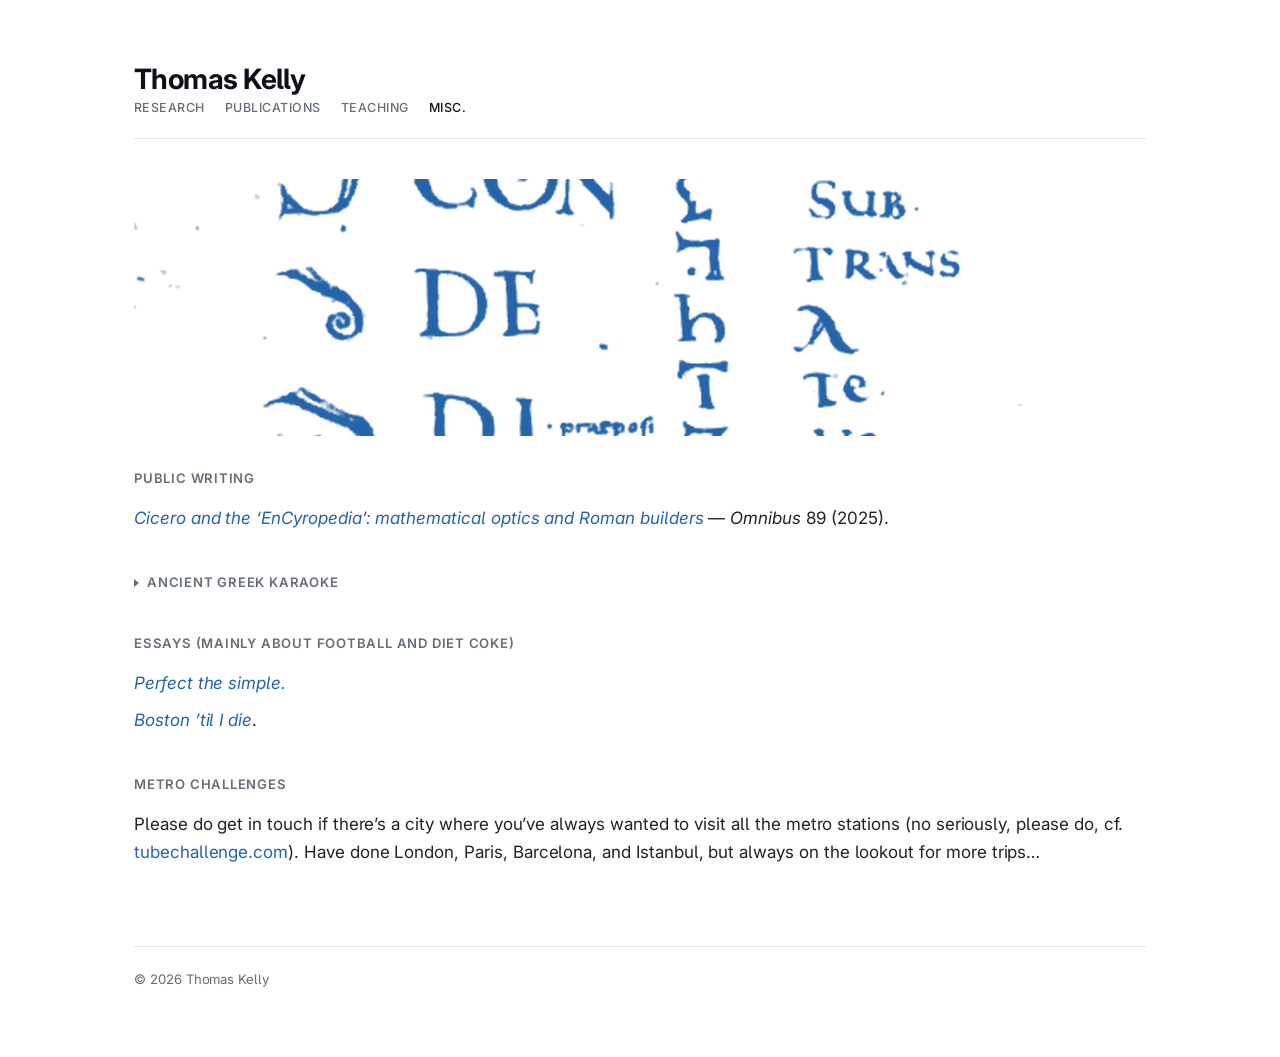
==== commit 934487ea: "misc reorder" ====
--- a/misc.html
+++ b/misc.html
@@ -510,10 +510,10 @@
 
     <h2>Essays (mainly about football and Diet Coke)</h2>
     <ul class="plain">
+     <li><em><a href="mildenhall.pdf">Perfect the simple.</a></em></li>
       <li><em><a href="boston.pdf">Boston &rsquo;til I die</a></em>.</li>
-      <li><em><a href="mildenhall.pdf">Perfect the simple.</a></em></li>
     </ul>
-
+ 
     <h2>Metro challenges</h2>
     <p>Please do get in touch if there&rsquo;s a city where you&rsquo;ve always wanted to visit all the metro stations (no seriously, please do, cf. <a href="http://www.tubechallenge.com/">tubechallenge.com</a>). Have done London, Paris, Barcelona, and Istanbul, but always on the lookout for more trips&hellip;</p>
   </main>
